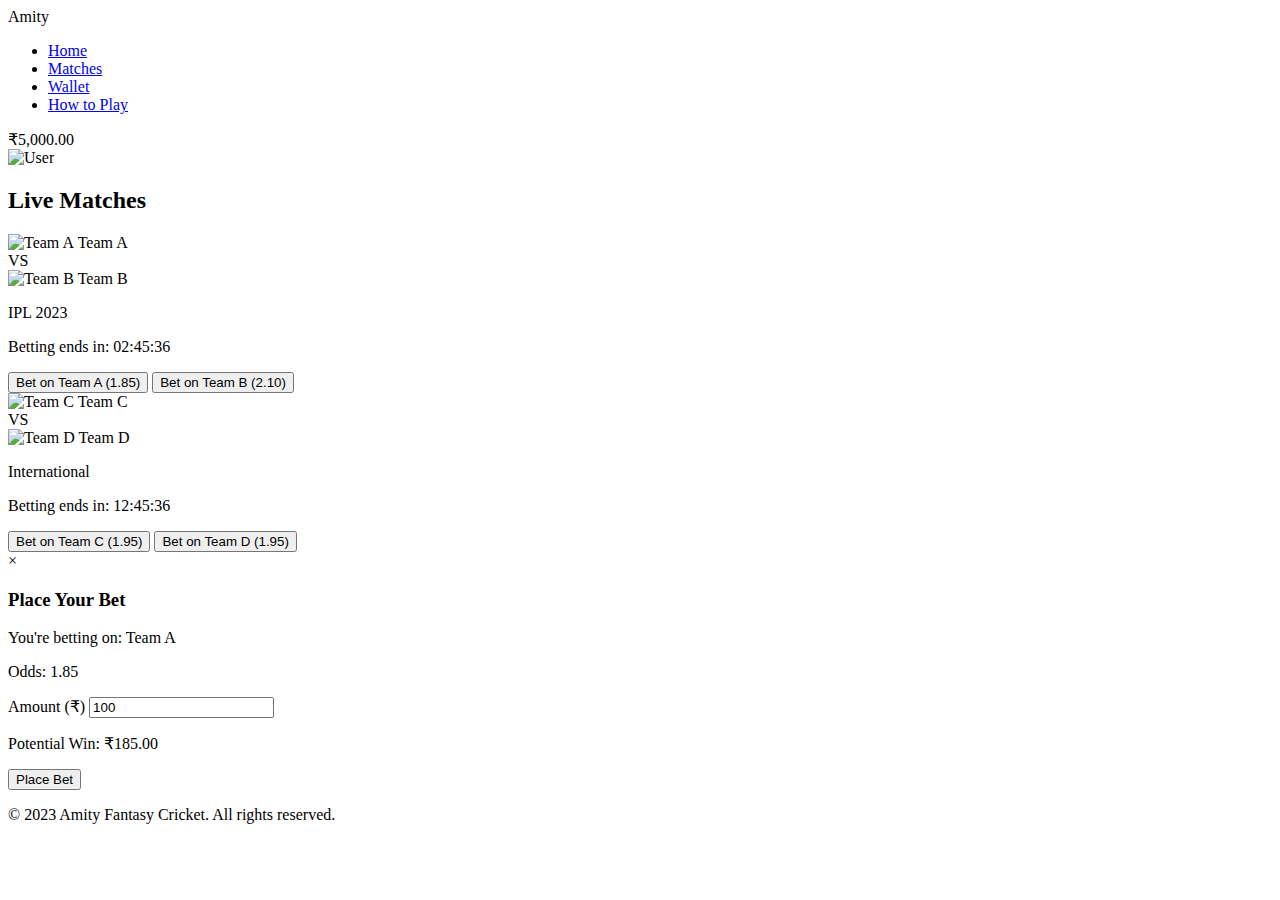
==== dashboard.html @ df4ee7d4 "Create dashboard.html" ====
<!DOCTYPE html>
<html lang="en">
<head>
    <meta charset="UTF-8">
    <meta name="viewport" content="width=device-width, initial-scale=1.0">
    <title>Live Matches | Amity</title>
    <link rel="stylesheet" href="css/style.css">
    <link rel="stylesheet" href="css/responsive.css">
</head>
<body>
    <header>
        <div class="container">
            <div class="logo">Amity</div>
            <nav>
                <ul>
                    <li><a href="index.html">Home</a></li>
                    <li><a href="dashboard.html" class="active">Matches</a></li>
                    <li><a href="wallet.html">Wallet</a></li>
                    <li><a href="#">How to Play</a></li>
                </ul>
            </nav>
            <div class="user-info">
                <span class="balance">₹5,000.00</span>
                <div class="user-avatar">
                    <img src="images/avatar.png" alt="User">
                </div>
            </div>
        </div>
    </header>

    <main>
        <section class="live-matches">
            <div class="container">
                <h2>Live Matches</h2>
                <div class="match-cards">
                    <!-- Match Card 1 -->
                    <div class="match-card">
                        <div class="teams">
                            <div class="team">
                                <img src="images/team1.png" alt="Team A">
                                <span>Team A</span>
                            </div>
                            <div class="vs">VS</div>
                            <div class="team">
                                <img src="images/team2.png" alt="Team B">
                                <span>Team B</span>
                            </div>
                        </div>
                        <div class="match-info">
                            <p class="tournament">IPL 2023</p>
                            <p class="time-left">Betting ends in: <span class="timer" data-end="2023-06-15T18:30:00">02:45:36</span></p>
                        </div>
                        <div class="bet-options">
                            <button class="bet-btn" data-team="teamA">Bet on Team A (1.85)</button>
                            <button class="bet-btn" data-team="teamB">Bet on Team B (2.10)</button>
                        </div>
                    </div>

                    <!-- Match Card 2 -->
                    <div class="match-card">
                        <div class="teams">
                            <div class="team">
                                <img src="images/team3.png" alt="Team C">
                                <span>Team C</span>
                            </div>
                            <div class="vs">VS</div>
                            <div class="team">
                                <img src="images/team4.png" alt="Team D">
                                <span>Team D</span>
                            </div>
                        </div>
                        <div class="match-info">
                            <p class="tournament">International</p>
                            <p class="time-left">Betting ends in: <span class="timer" data-end="2023-06-16T14:00:00">12:45:36</span></p>
                        </div>
                        <div class="bet-options">
                            <button class="bet-btn" data-team="teamC">Bet on Team C (1.95)</button>
                            <button class="bet-btn" data-team="teamD">Bet on Team D (1.95)</button>
                        </div>
                    </div>
                </div>
            </div>
        </section>

        <!-- Bet Modal -->
        <div class="modal" id="betModal">
            <div class="modal-content">
                <span class="close">&times;</span>
                <h3>Place Your Bet</h3>
                <div class="selected-team">
                    <p>You're betting on: <span id="selectedTeamName">Team A</span></p>
                    <p>Odds: <span id="selectedTeamOdds">1.85</span></p>
                </div>
                <form id="betForm">
                    <div class="form-group">
                        <label for="betAmount">Amount (₹)</label>
                        <input type="number" id="betAmount" min="10" step="10" value="100" required>
                    </div>
                    <div class="potential-win">
                        <p>Potential Win: ₹<span id="potentialWin">185.00</span></p>
                    </div>
                    <button type="submit" class="btn">Place Bet</button>
                </form>
            </div>
        </div>
    </main>

    <footer>
        <div class="container">
            <p>&copy; 2023 Amity Fantasy Cricket. All rights reserved.</p>
        </div>
    </footer>

    <script src="js/main.js"></script>
</body>
</html>
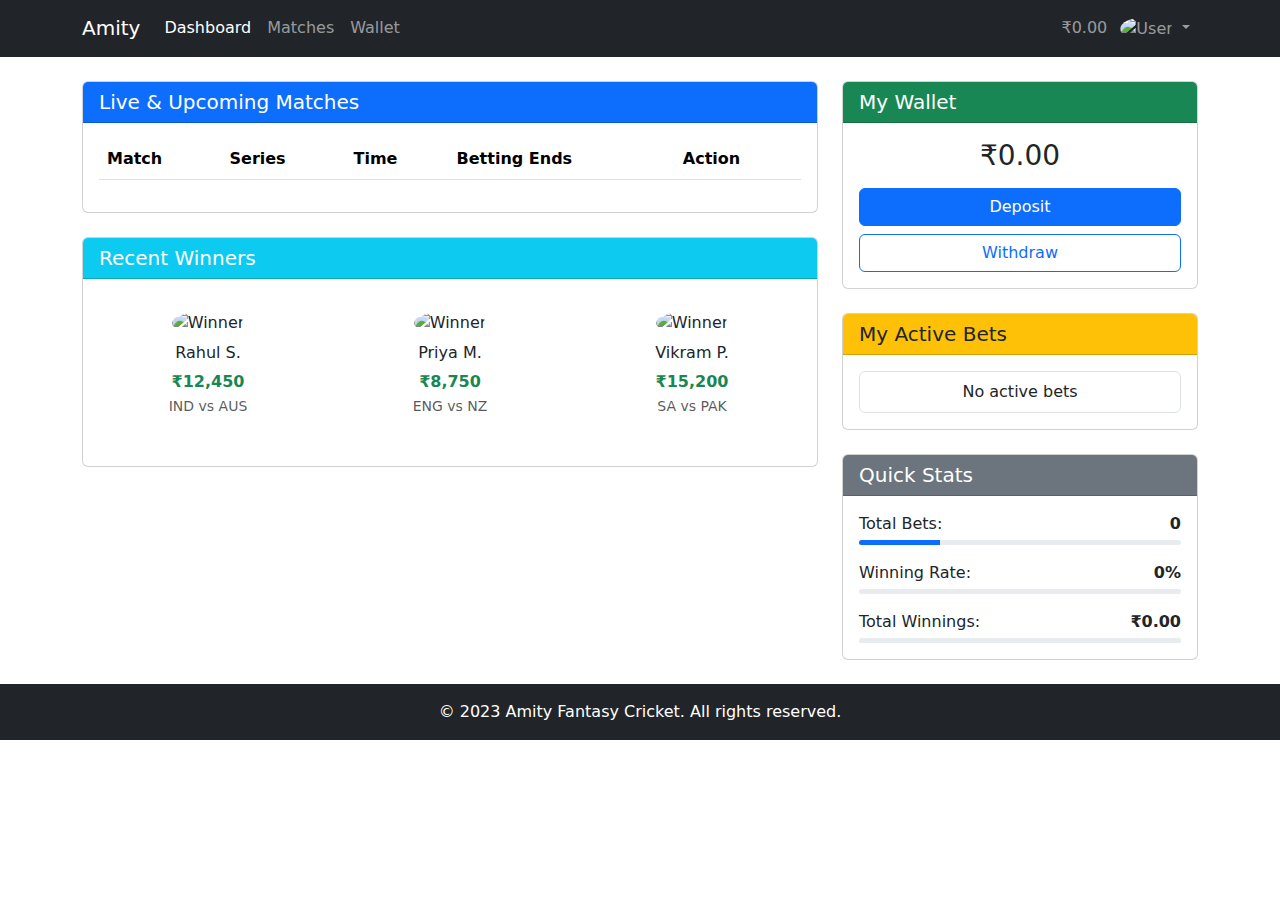
==== commit 875894d0: "Update dashboard.html" ====
--- a/dashboard.html
+++ b/dashboard.html
@@ -3,114 +3,181 @@
 <head>
     <meta charset="UTF-8">
     <meta name="viewport" content="width=device-width, initial-scale=1.0">
-    <title>Live Matches | Amity</title>
+    <title>Dashboard - Amity</title>
+    <link href="https://cdn.jsdelivr.net/npm/bootstrap@5.3.0/dist/css/bootstrap.min.css" rel="stylesheet">
     <link rel="stylesheet" href="css/style.css">
-    <link rel="stylesheet" href="css/responsive.css">
 </head>
 <body>
-    <header>
+    <nav class="navbar navbar-expand-lg navbar-dark bg-dark">
         <div class="container">
-            <div class="logo">Amity</div>
-            <nav>
-                <ul>
-                    <li><a href="index.html">Home</a></li>
-                    <li><a href="dashboard.html" class="active">Matches</a></li>
-                    <li><a href="wallet.html">Wallet</a></li>
-                    <li><a href="#">How to Play</a></li>
+            <a class="navbar-brand" href="#">Amity</a>
+            <button class="navbar-toggler" type="button" data-bs-toggle="collapse" data-bs-target="#navbarNav">
+                <span class="navbar-toggler-icon"></span>
+            </button>
+            <div class="collapse navbar-collapse" id="navbarNav">
+                <ul class="navbar-nav me-auto">
+                    <li class="nav-item">
+                        <a class="nav-link active" href="dashboard.html">Dashboard</a>
+                    </li>
+                    <li class="nav-item">
+                        <a class="nav-link" href="matches.html">Matches</a>
+                    </li>
+                    <li class="nav-item">
+                        <a class="nav-link" href="wallet.html">Wallet</a>
+                    </li>
                 </ul>
-            </nav>
-            <div class="user-info">
-                <span class="balance">₹5,000.00</span>
-                <div class="user-avatar">
-                    <img src="images/avatar.png" alt="User">
-                </div>
+                <ul class="navbar-nav">
+                    <li class="nav-item dropdown">
+                        <a class="nav-link dropdown-toggle" href="#" id="userDropdown" role="button" data-bs-toggle="dropdown">
+                            <span id="userBalance">₹0.00</span>
+                            <img src="images/user.png" alt="User" class="rounded-circle ms-2" width="30">
+                        </a>
+                        <ul class="dropdown-menu dropdown-menu-end">
+                            <li><a class="dropdown-item" href="profile.html">Profile</a></li>
+                            <li><a class="dropdown-item" href="wallet.html">Wallet</a></li>
+                            <li><a class="dropdown-item" href="transactions.html">Transactions</a></li>
+                            <li><hr class="dropdown-divider"></li>
+                            <li><a class="dropdown-item" href="#" id="logoutBtn">Logout</a></li>
+                        </ul>
+                    </li>
+                </ul>
             </div>
         </div>
-    </header>
+    </nav>
 
-    <main>
-        <section class="live-matches">
-            <div class="container">
-                <h2>Live Matches</h2>
-                <div class="match-cards">
-                    <!-- Match Card 1 -->
-                    <div class="match-card">
-                        <div class="teams">
-                            <div class="team">
-                                <img src="images/team1.png" alt="Team A">
-                                <span>Team A</span>
-                            </div>
-                            <div class="vs">VS</div>
-                            <div class="team">
-                                <img src="images/team2.png" alt="Team B">
-                                <span>Team B</span>
-                            </div>
-                        </div>
-                        <div class="match-info">
-                            <p class="tournament">IPL 2023</p>
-                            <p class="time-left">Betting ends in: <span class="timer" data-end="2023-06-15T18:30:00">02:45:36</span></p>
-                        </div>
-                        <div class="bet-options">
-                            <button class="bet-btn" data-team="teamA">Bet on Team A (1.85)</button>
-                            <button class="bet-btn" data-team="teamB">Bet on Team B (2.10)</button>
+    <main class="container my-4">
+        <div class="row">
+            <div class="col-md-8">
+                <div class="card mb-4">
+                    <div class="card-header bg-primary text-white">
+                        <h5 class="mb-0">Live & Upcoming Matches</h5>
+                    </div>
+                    <div class="card-body">
+                        <div class="table-responsive">
+                            <table class="table table-hover">
+                                <thead>
+                                    <tr>
+                                        <th>Match</th>
+                                        <th>Series</th>
+                                        <th>Time</th>
+                                        <th>Betting Ends</th>
+                                        <th>Action</th>
+                                    </tr>
+                                </thead>
+                                <tbody id="matchesTable">
+                                    <!-- Dynamic content will be loaded here -->
+                                </tbody>
+                            </table>
                         </div>
                     </div>
-
-                    <!-- Match Card 2 -->
-                    <div class="match-card">
-                        <div class="teams">
-                            <div class="team">
-                                <img src="images/team3.png" alt="Team C">
-                                <span>Team C</span>
+                </div>
+                
+                <div class="card">
+                    <div class="card-header bg-info text-white">
+                        <h5 class="mb-0">Recent Winners</h5>
+                    </div>
+                    <div class="card-body">
+                        <div class="row">
+                            <div class="col-md-4 text-center mb-3">
+                                <div class="winner-card p-3">
+                                    <img src="images/user1.jpg" alt="Winner" class="rounded-circle mb-2" width="80">
+                                    <h6>Rahul S.</h6>
+                                    <div class="text-success fw-bold">₹12,450</div>
+                                    <small class="text-muted">IND vs AUS</small>
+                                </div>
                             </div>
-                            <div class="vs">VS</div>
-                            <div class="team">
-                                <img src="images/team4.png" alt="Team D">
-                                <span>Team D</span>
+                            <div class="col-md-4 text-center mb-3">
+                                <div class="winner-card p-3">
+                                    <img src="images/user2.jpg" alt="Winner" class="rounded-circle mb-2" width="80">
+                                    <h6>Priya M.</h6>
+                                    <div class="text-success fw-bold">₹8,750</div>
+                                    <small class="text-muted">ENG vs NZ</small>
+                                </div>
                             </div>
-                        </div>
-                        <div class="match-info">
-                            <p class="tournament">International</p>
-                            <p class="time-left">Betting ends in: <span class="timer" data-end="2023-06-16T14:00:00">12:45:36</span></p>
-                        </div>
-                        <div class="bet-options">
-                            <button class="bet-btn" data-team="teamC">Bet on Team C (1.95)</button>
-                            <button class="bet-btn" data-team="teamD">Bet on Team D (1.95)</button>
+                            <div class="col-md-4 text-center mb-3">
+                                <div class="winner-card p-3">
+                                    <img src="images/user3.jpg" alt="Winner" class="rounded-circle mb-2" width="80">
+                                    <h6>Vikram P.</h6>
+                                    <div class="text-success fw-bold">₹15,200</div>
+                                    <small class="text-muted">SA vs PAK</small>
+                                </div>
+                            </div>
                         </div>
                     </div>
                 </div>
             </div>
-        </section>
-
-        <!-- Bet Modal -->
-        <div class="modal" id="betModal">
-            <div class="modal-content">
-                <span class="close">&times;</span>
-                <h3>Place Your Bet</h3>
-                <div class="selected-team">
-                    <p>You're betting on: <span id="selectedTeamName">Team A</span></p>
-                    <p>Odds: <span id="selectedTeamOdds">1.85</span></p>
+            <div class="col-md-4">
+                <div class="card mb-4">
+                    <div class="card-header bg-success text-white">
+                        <h5 class="mb-0">My Wallet</h5>
+                    </div>
+                    <div class="card-body text-center">
+                        <h3 id="walletBalance">₹0.00</h3>
+                        <div class="d-grid gap-2 mt-3">
+                            <button class="btn btn-primary" onclick="location.href='wallet.html'">Deposit</button>
+                            <button class="btn btn-outline-primary" onclick="location.href='wallet.html'">Withdraw</button>
+                        </div>
+                    </div>
                 </div>
-                <form id="betForm">
-                    <div class="form-group">
-                        <label for="betAmount">Amount (₹)</label>
-                        <input type="number" id="betAmount" min="10" step="10" value="100" required>
+                
+                <div class="card mb-4">
+                    <div class="card-header bg-warning text-dark">
+                        <h5 class="mb-0">My Active Bets</h5>
                     </div>
-                    <div class="potential-win">
-                        <p>Potential Win: ₹<span id="potentialWin">185.00</span></p>
+                    <div class="card-body">
+                        <ul class="list-group" id="activeBets">
+                            <!-- Dynamic content will be loaded here -->
+                            <li class="list-group-item text-center">No active bets</li>
+                        </ul>
                     </div>
-                    <button type="submit" class="btn">Place Bet</button>
-                </form>
+                </div>
+                
+                <div class="card">
+                    <div class="card-header bg-secondary text-white">
+                        <h5 class="mb-0">Quick Stats</h5>
+                    </div>
+                    <div class="card-body">
+                        <div class="mb-3">
+                            <div class="d-flex justify-content-between">
+                                <span>Total Bets:</span>
+                                <strong id="totalBetsStat">0</strong>
+                            </div>
+                            <div class="progress mt-1" style="height: 5px;">
+                                <div class="progress-bar" role="progressbar" style="width: 25%"></div>
+                            </div>
+                        </div>
+                        <div class="mb-3">
+                            <div class="d-flex justify-content-between">
+                                <span>Winning Rate:</span>
+                                <strong id="winRateStat">0%</strong>
+                            </div>
+                            <div class="progress mt-1" style="height: 5px;">
+                                <div class="progress-bar bg-success" role="progressbar" style="width: 0%"></div>
+                            </div>
+                        </div>
+                        <div>
+                            <div class="d-flex justify-content-between">
+                                <span>Total Winnings:</span>
+                                <strong id="totalWinningsStat">₹0.00</strong>
+                            </div>
+                            <div class="progress mt-1" style="height: 5px;">
+                                <div class="progress-bar bg-info" role="progressbar" style="width: 0%"></div>
+                            </div>
+                        </div>
+                    </div>
+                </div>
             </div>
         </div>
     </main>
 
-    <footer>
-        <div class="container">
-            <p>&copy; 2023 Amity Fantasy Cricket. All rights reserved.</p>
+    <footer class="bg-dark text-white py-3">
+        <div class="container text-center">
+            <p class="mb-0">&copy; 2023 Amity Fantasy Cricket. All rights reserved.</p>
         </div>
     </footer>
 
-    <script src="js/main.js"></script>
+    <script src="https://cdn.jsdelivr.net/npm/bootstrap@5.3.0/dist/js/bootstrap.bundle.min.js"></script>
+    <script src="js/auth.js"></script>
+    <script src="js/dashboard.js"></script>
 </body>
 </html>
